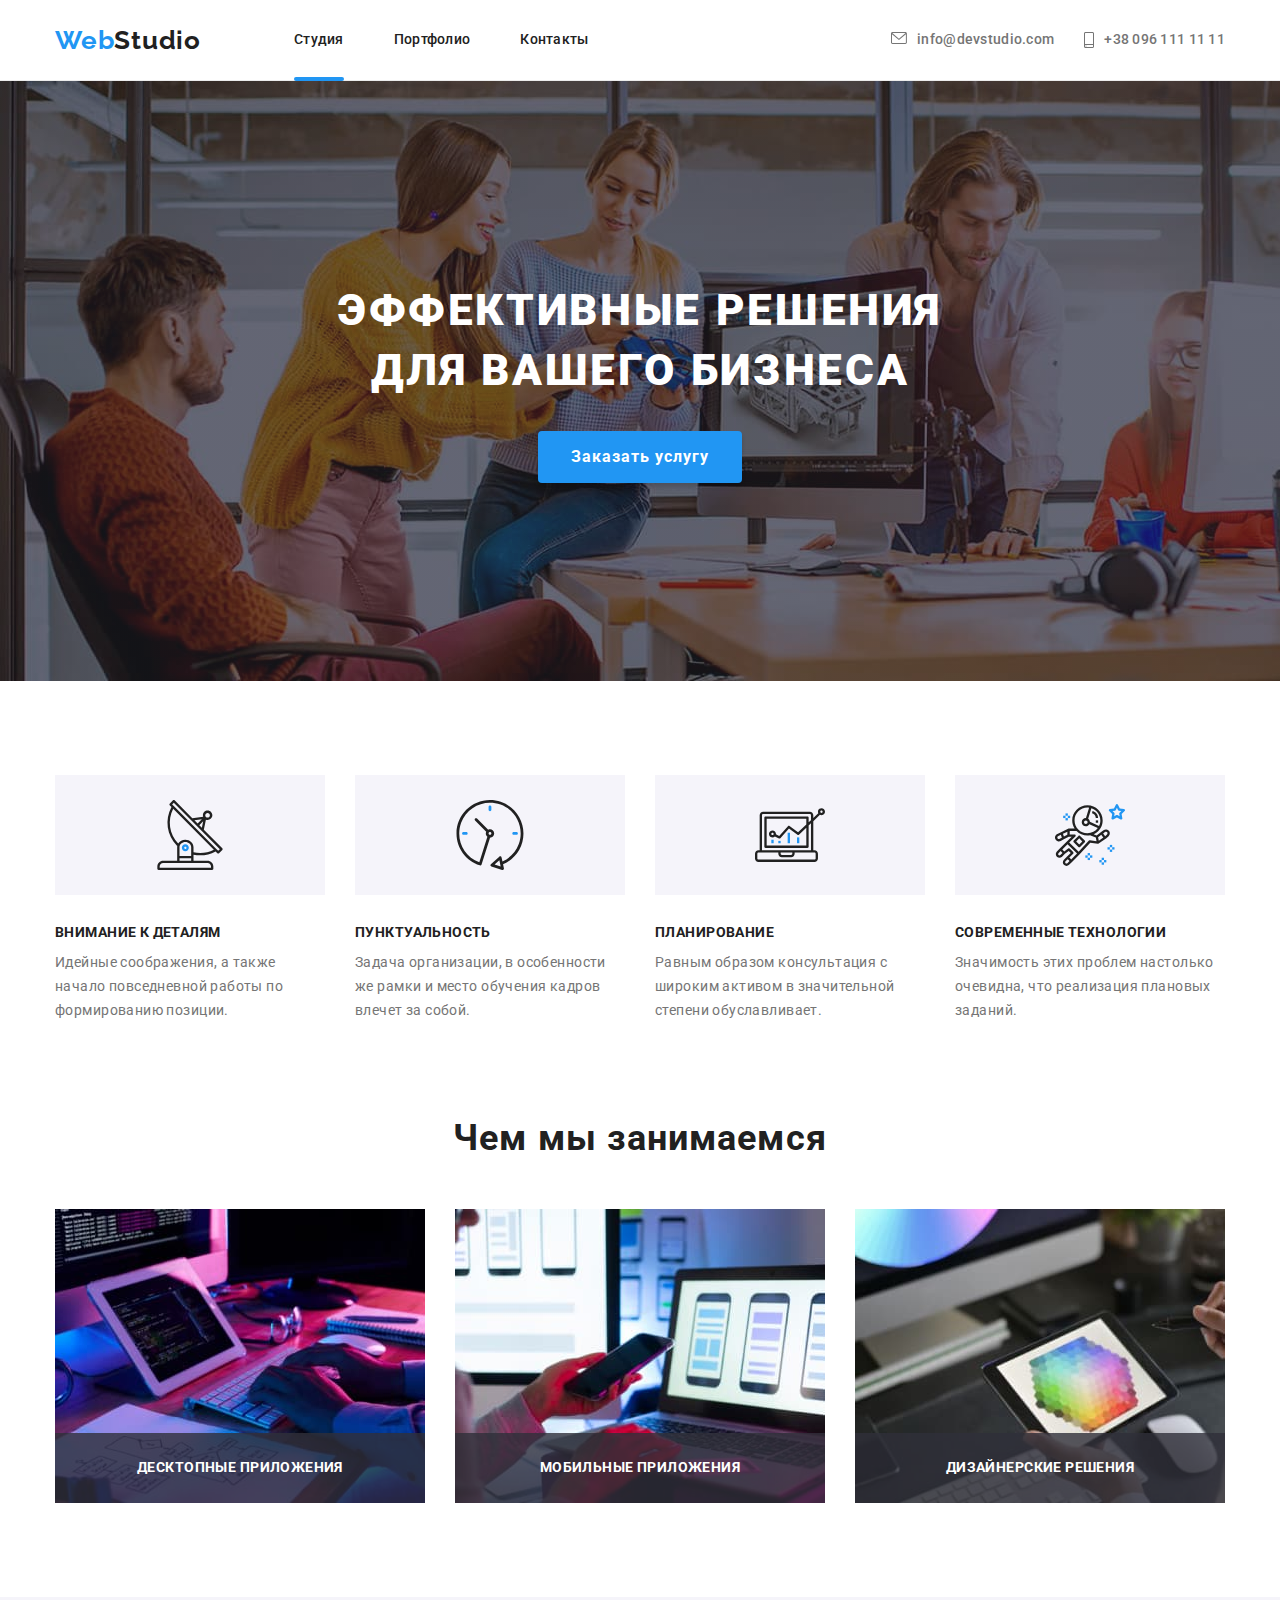
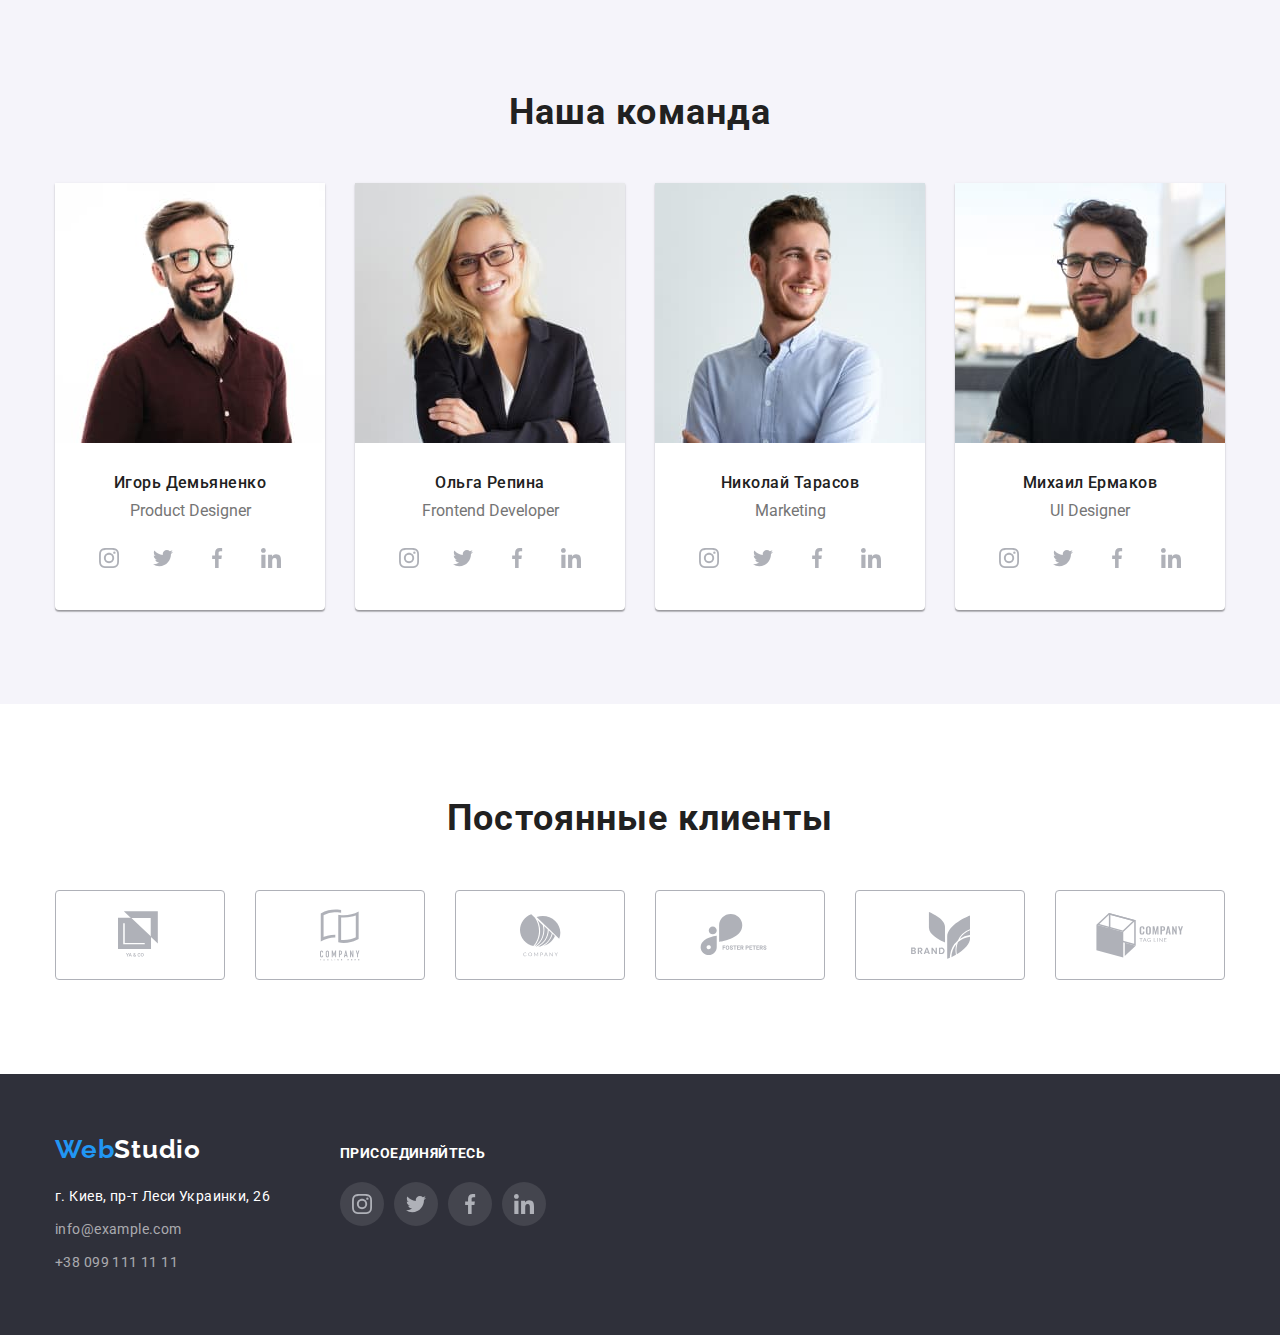
==== index.html @ fc25923f "hw5" ====
<!DOCTYPE html>
<html lang="ru">
    <head>
        <meta charset="UTF-8">
        <meta name="viewport" content="width=device-width, initial-scale=1.0">
        <title>Document</title>
        <link rel="preconnect" href="https://fonts.gstatic.com">
        <link
            href="https://fonts.googleapis.com/css2?family=Raleway:wght@700&family=Roboto:wght@400;500;700;900&display=swap"
            rel="stylesheet">
        <link rel="stylesheet"
            href="https://cdnjs.cloudflare.com/ajax/libs/modern-normalize/1.0.0/modern-normalize.min.css">
        <link rel="stylesheet" href="./style.css">
    </head>
    
    <body class="page">
        <!--Шапка сайта-->
        <header class="page-header">
            <div class="container main">
                <nav class="com">
                    <a href="./" class="logo">Web<span>Studio</span></a>
                    <ul class="site-nav com">
                        <li class="item"><a href="./index.html" class="link current">Студия</a> </li>
                        <li class="item"><a href="./portfolio.html" class="link">Портфолио</a> </li>
                        <li class="item"><a href="" class="link">Контакты</a> </li>
                    </ul>
                </nav>
                <address class="address">
                    <ul class="auth">
                        <li class="item mail">
                            <a href="mailto:info@devstudio.com" class="auth-mail">
                                <svg class="kliyenty-icon" width="16" height="12">
                                    <use href=".//image/sprite.svg#icon-envelope"></use>
                                </svg>
                                info@devstudio.com
                            </a>
                        </li>
                        <li class="item tel">
                            <a href="tel:+380961111111" class="auth-tel">
                                <svg class="kliyenty-icon" width="10" height="16">
                                    <use href=".//image/sprite.svg#icon-smartphone"></use>
                                </svg>
                                +38 096 111 11 11
                            </a>
                        </li>
                    </ul>
                </address>
            </div>
        </header>
        <main>
            <!-- Герой -->
            <section class="hero">
                <h1 class="hero-title">Эффективные решения <br> для вашего бизнеса</h1>
                <a href="" class="button-hero">Заказать услугу</a>
            </section>
            <section class="section">
                <!-- <h2></h2> -->
                <div class="container">
                    <ul class="features">
                        <li class="variety icon-antenna">
                            <h3 class="section-title">Внимание к деталям</h3>
                            <p class="section-text">Идейные соображения, а также начало повседневной работы по формированию
                                позиции.
                            </p>
                        </li>
                        <li class="variety icon-clock">
                            <h3 class="section-title">Пунктуальность</h3>
                            <p class="section-text">Задача организации, в особенности же рамки и место обучения кадров
                                влечет за
                                собой.</p>
                        </li>
                        <li class="variety icon-diagram">
                            <h3 class="section-title">Планирование</h3>
                            <p class="section-text">Равным образом консультация с широким активом в значительной степени
                                обуславливает.</p>
                        </li>
                        <li class="variety icon-astronaut">
                            <h3 class="section-title">Современные технологии</h3>
                            <p class="section-text">Значимость этих проблем настолько очевидна, что реализация плановых
                                заданий.</p>
                        </li>
                    </ul>
                </div>
            </section>
            <section class="work">
                <div class="container">
                    <h2 class="work-title">Чем мы занимаемся</h2>
                    <ul class="kinds">
                        <li class="kinds-foto">
                            <img class="work-foto" src="./image/box_1.jpg" alt="img" width="370" height="294">
                            <p class="service-text">Десктопные приложения</p>
                        </li>
                        <li class="kinds-foto">
                            <img class="work-foto" src="./image/box_2.jpg" alt="img" width="370" height="294">
                            <p class="service-text">Мобильные приложения</p>
                        </li>
                        <li class="kinds-foto">
                            <img class="work-foto" src="./image/box_3.jpg" alt="img" width="370" height="294">
                            <p class="service-text">Дизайнерские решения</p>
                        </li>
                    </ul>
                </div>
            </section>
            <section class="our-team">
                <div class="container">
                    <h2 class="team">Наша команда</h2>
                    <ul class="team-link">
                        <li class="team-card">
                            <img class="team-foto" src="./image/team_card_1.jpg" alt="img" width="270" height="260">
                            <div class="team-padding">
                                <h3 class="team-title">Игорь Демьяненко</h3>
                                <p class="team-text">Product Designer</p>
                                <ul class="container-team-icon">
                                    <li class="team-marg">
                                        <a href="" class="button-icon">
                                            <svg class="team-icons" width="20" height="20">
                                                <use href=".//image/sprite.svg#icon-instagram-2"></use>
                                            </svg>
                                        </a>
                                    </li>
                                    <li class="team-marg">
                                        <a href="" class="button-icon">
                                            <svg class="team-icons" width="20" height="20">
                                                <use href="./image/sprite.svg#icon-twitter"></use>
                                            </svg>
                                        </a>
                                    </li>
                                    <li class="team-marg">
                                        <a href="" class="button-icon">
                                            <svg class="team-icons" width="20" height="20">
                                                <use href="./image/sprite.svg#icon-facebook-1"></use>
                                            </svg>
                                        </a>
                                    </li>
                                    <li class="team-marg">
                                        <a href="" class="button-icon">
                                            <svg class="team-icons" width="20" height="20">
                                                <use href="./image/sprite.svg#icon-linkedin-1"></use>
                                            </svg>
                                        </a>
                                    </li>
                                </ul>
                            </div>
                        </li>
                        <li class="team-card">
                            <img class="team-foto" src="./image/team_card_2.jpg" alt="img" width="270" height="260">
                            <div class="team-padding">
                                <h3 class="team-title">Ольга Репина</h3>
                                <p class="team-text">Frontend Developer</p>
                                <ul class="container-team-icon">
                                    <li class="team-marg">
                                        <a href="" class="button-icon">
                                            <svg class="team-icons" width="20" height="20">
                                                <use href=".//image/sprite.svg#icon-instagram-2"></use>
                                            </svg>
                                        </a>
                                    </li>
                                    <li class="team-marg">
                                        <a href="" class="button-icon">
                                            <svg class="team-icons" width="20" height="20">
                                                <use href="./image/sprite.svg#icon-twitter"></use>
                                            </svg>
                                        </a>
                                    </li>
                                    <li class="team-marg">
                                        <a href="" class="button-icon">
                                            <svg class="team-icons" width="20" height="20">
                                                <use href="./image/sprite.svg#icon-facebook-1"></use>
                                            </svg>
                                        </a>
                                    </li>
                                    <li class="team-marg">
                                        <a href="" class="button-icon">
                                            <svg class="team-icons" width="20" height="20">
                                                <use href="./image/sprite.svg#icon-linkedin-1"></use>
                                            </svg>
                                        </a>
                                    </li>
                                </ul>
                            </div>
                        </li>
                        <li class="team-card">
                            <img class="team-foto" src="./image/team_card_3.jpg" alt="img" width="270" height="260">
                            <div class="team-padding">
                                <h3 class="team-title">Николай Тарасов</h3>
                                <p class="team-text">Marketing</p>
                                <ul class="container-team-icon">
                                    <li class="team-marg">
                                        <a href="" class="button-icon">
                                            <svg class="team-icons" width="20" height="20">
                                                <use href=".//image/sprite.svg#icon-instagram-2"></use>
                                            </svg>
                                        </a>
                                    </li>
                                    <li class="team-marg">
                                        <a href="" class="button-icon">
                                            <svg class="team-icons" width="20" height="20">
                                                <use href="./image/sprite.svg#icon-twitter"></use>
                                            </svg>
                                        </a>
                                    </li>
                                    <li class="team-marg">
                                        <a href="" class="button-icon">
                                            <svg class="team-icons" width="20" height="20">
                                                <use href="./image/sprite.svg#icon-facebook-1"></use>
                                            </svg>
                                        </a>
                                    </li>
                                    <li class="team-marg">
                                        <a href="" class="button-icon">
                                            <svg class="team-icons" width="20" height="20">
                                                <use href="./image/sprite.svg#icon-linkedin-1"></use>
                                            </svg>
                                        </a>
                                    </li>
                                </ul>
                            </div>
                        </li>
                        <li class="team-card">
                            <img class="team-foto" src="./image/team_card_4.jpg" alt="img" width="270" height="260">
                            <div class="team-padding">
                                <h3 class="team-title">Михаил Ермаков</h3>
                                <p class="team-text">UI Designer</p>
                                <ul class="container-team-icon">
                                    <li class="team-marg">
                                        <a href="" class="button-icon">
                                            <svg class="team-icons" width="20" height="20">
                                                <use href=".//image/sprite.svg#icon-instagram-2"></use>
                                            </svg>
                                        </a>
                                    </li>
                                    <li class="team-marg">
                                        <a href="" class="button-icon">
                                            <svg class="team-icons" width="20" height="20">
                                                <use href="./image/sprite.svg#icon-twitter"></use>
                                            </svg>
                                        </a>
                                    </li>
                                    <li class="team-marg">
                                        <a href="" class="button-icon">
                                            <svg class="team-icons" width="20" height="20">
                                                <use href="./image/sprite.svg#icon-facebook-1"></use>
                                            </svg>
                                        </a>
                                    </li>
                                    <li class="team-marg">
                                        <a href="" class="button-icon">
                                            <svg class="team-icons" width="20" height="20">
                                                <use href="./image/sprite.svg#icon-linkedin-1"></use>
                                            </svg>
                                        </a>
                                    </li>
                                </ul>
                            </div>
                        </li>
                    </ul>
                </div>
            </section>
            <section class="work-kliyenty">
                <div class="container">
                    <h2 class="kliyenty-title">Постоянные клиенты</h2>
                    <ul class="scroll">
                        <li class="kliyenty">
                            <a href="" class="button-kliyenty">
                                <svg class="kliyenty-picture" width="44" height="49">
                                    <use href="./image/sprite.svg#icon-Client-1"></use>
                                </svg>
                            </a>
                        </li>
                        <li class="kliyenty">
                            <a href="" class="button-kliyenty">
                                <svg class="kliyenty-picture" width="40" height="52">
                                    <use href="./image/sprite.svg#icon-Client-2"></use>
                                </svg>
                            </a>
                        </li>
                        <li class="kliyenty">
                            <a href="" class="button-kliyenty">
                                <svg class="kliyenty-picture" width="41" height="43">
                                    <use href="./image/sprite.svg#icon-Client-3"></use>
                                </svg>
                            </a>
                        </li>
                        <li class="kliyenty">
                            <a href="" class="button-kliyenty">
                                <svg class="kliyenty-picture" width="80" height="42">
                                    <use href="./image/sprite.svg#icon-Client-4"></use>
                                </svg>
                            </a>
                        </li>
                        <li class="kliyenty">
                            <a href="" class="button-kliyenty">
                                <svg class="kliyenty-picture" width="59" height="47">
                                    <use href="./image/sprite.svg#icon-Client-5"></use>
                                </svg>
                            </a>
                        </li>
                        <li class="kliyenty">
                            <a href="" class="button-kliyenty">
                                <svg class="kliyenty-picture" width="88" height="45">
                                    <use href="./image/sprite.svg#icon-Client-6"></use>
                                </svg>
                            </a>
                        </li>
                    </ul>
                </div>
            </section>
        </main>
        <footer class="navi">
            <!-- <h2>WebStudio</h2> -->
            <div class="container foot">
                <div>
                    <a href="./" class="logo-footer">Web<span>Studio</span></a>
                    <address>
                        <ul class="cell">
                            <li class="direction"><a href="#" class="cell-address">г. Киев, пр-т Леси Украинки, 26</a></li>
                            <li class="tel-mail"><a href="mailto:info@example.com" class="cell-mail">info@example.com</a>
                            </li>
                            <li class="tel-mail"><a href="tel:+380991111111" class="cell-tel">+38 099 111 11 11</a></li>
                        </ul>
                    </address>
                </div>
                <div class="social">
                    <p class="social-text">присоединяйтесь</p>
                    <ul class="container-team-icon">
                        <li class="team-marg">
                            <a href="" class="button-icon back">
                                <svg class="team-icons" width="20" height="20">
                                    <use href=".//image/sprite.svg#icon-instagram-2"></use>
                                </svg>
                            </a>
                        </li>
                        <li class="team-marg">
                            <a href="" class="button-icon back">
                                <svg class="team-icons" width="20" height="20">
                                    <use href="./image/sprite.svg#icon-twitter"></use>
                                </svg>
                            </a>
                        </li>
                        <li class="team-marg">
                            <a href="" class="button-icon back">
                                <svg class="team-icons" width="20" height="20">
                                    <use href="./image/sprite.svg#icon-facebook-1"></use>
                                </svg>
                            </a>
                        </li>
                        <li class="team-marg">
                            <a href="" class="button-icon back">
                                <svg class="team-icons" width="20" height="20">
                                    <use href="./image/sprite.svg#icon-linkedin-1"></use>
                                </svg>
                            </a>
                        </li>
                    </ul>
                </div>
            </div>
        </footer>
    
        <!--МОДАЛЬНОЕ ОКНО-->
        <!-- <div class="backdrop is-hidden" data-modal>
            <div class="modal-open-content" data-modal-open="">
                <button class="button-close-modal" data-modal-close>
    
                </button>
            </div>
        </div>         -->
    </body>
</html>
---- style.css ----
/*цвет основного текста #757575  */
/*вторичный цвет текста #212121 */
/*белый #FFFFFF* /
/*акцент #2196F3* /
/*цвет инфо  rgba(255, 255, 255, 0.6)*/
/* вторичный цвет фона  #F5F4FA и #2F303A */

/* переменные */
:root {
  --primary-text-color: #757575;
  --title-text-color: #212121;
  --accent-color: #2196f3;
  --primary-bg-color: #ffffff;
  --background-hero: #2f303a;
  --info-color: rgba(255, 255, 255, 0.6);
  --second-color: #f5f4fa;
  --background-color: #ffffff;
  /* --background-color: #e5e5e5; */
}

/*  Убираем маркеры */
ul {
  padding: 0;
  margin: 0;
  list-style: none;
}
/* Отменяем подчеркивание у ссылки */
a {
  text-decoration: none;
}
/* Отменяем подчеркивание при наведении у ссылки 
 a:hover {
   text-decoration: none; 
} */

/* body----------------------------------- */
.page {
  color: var(--primary-text-color);
  background-color: var(--background-color);
  font-family: Roboto, sans-serif;
}
.container {
  margin-left: auto;
  margin-right: auto;
  width: 1200px;
  padding-left: 15px;
  padding-right: 15px;
}
/* --Шапка сайта--------------------------------> */
/* логотип шапки ------------------*/
.main {
  display: flex;
}
img {
  display: block;
}
.com {
  display: flex;
  align-items: center;
}
.page-header {
  border-bottom: 1px solid #ececec;
}
.logo {
  margin-right: 93px;

  color: var(--accent-color);
  font-family: Raleway, Arial;
  font-weight: 700;
  font-size: 26px;
  line-height: 1.19;
  letter-spacing: 0.03em;
}
.logo span {
  color: var(--title-text-color);
}

/*site-nav-------------------------*/

.site-nav .item:not(:last-child) {
  margin-right: 50px;
}
.site-nav .link {
  display: block;
  padding: 32px 0;

  color: var(--title-text-color);
  font-weight: 500;
  font-size: 14px;
  line-height: 1.14;
  letter-spacing: 0.02em;
}
.site-nav .link:hover,
.site-nav .link:focus,
.item :hover,
.item :focus,
.site-nav {
  transition: color 250ms cubic-bezier(0.4, 0, 0.2, 1);
  color: var(--accent-color);
}

.item {
  position: relative;
}
.current::after {
  content: "";
  display: flex;
  position: absolute;
  width: 100%;
  height: 4px;
  top: 77px;
  border-radius: 2px;
  background-color: var(--accent-color);
}

/*auth*/
.address {
  margin-left: auto;
}
.auth {
  display: inline-flex;
}
.auth .item:not(:last-child) {
  margin-right: 30px;
}
.auth a {
  display: inline-flex;
  padding: 32px 0;

  font-style: normal;
  color: var(--primary-text-color);
  font-weight: 500;
  font-size: 14px;
  line-height: 1.14;
  letter-spacing: 0.02em;
}

.kliyenty-icon {
  margin-right: 10px;
}

/* секции */
/* Герой------------------------------- */
.hero {
  max-width: 1600px;
  height: 600px;
  margin-left: auto;
  margin-right: auto;
  padding: 200px 0;
  text-align: center;
  background-color: var(--background-hero);
  background-image: linear-gradient(
      to right,
      rgba(47, 48, 58, 0.4),
      rgba(47, 48, 58, 0.4)
    ),
    url("./image/heroy.jpg");
}
.hero-title {
  margin: 0 0 30px;

  color: var(--primary-bg-color);
  font-weight: 900;
  font-size: 44px;
  line-height: 1.36;
  letter-spacing: 0.06em;
  text-transform: uppercase;
}
/* .centered {
  text-align: center; отцентрирование секциии
} */
.section {
  padding: 94px 0;

  font-weight: 400;
  font-size: 14px;
  line-height: 1.71;
  letter-spacing: 0.03em;
}
.features,
.kinds {
  display: flex;
}
.variety {
  width: calc((100% - 90px) / 4);
}
.variety::before {
  display: block;
  content: "";
  margin-bottom: 30px;
  background-color: var(--second-color);

  background-repeat: no-repeat;
  background-position: center;
  width: 270px;
  height: 120px;
}

.variety:not(:last-child) {
  margin-right: 30px;
}
.icon-antenna::before {
  background-image: url("./image/icone/antenna\ 1.svg");
}
.icon-clock::before {
  background-image: url("./image/icone/clock\ 1.svg");
}
.icon-diagram::before {
  background-image: url("./image/icone/diagram\ 1.svg");
}
.icon-astronaut::before {
  background-image: url("./image/icone/astronaut\ 1.svg");
}
.section-text {
  margin-top: 0;
  margin-bottom: 0;
}
.section-title {
  margin-top: 0;
  margin-bottom: 10px;

  color: var(--title-text-color);
  background-color: var(--background-color);
  font-weight: 700;
  font-size: 14px;
  line-height: 1.14;
  letter-spacing: 0.03em;
  text-transform: uppercase;
}

.work {
  padding-bottom: 94px;
}
.work-title {
  margin-top: 0;
  margin-bottom: 50px;

  color: var(--title-text-color);
  font-weight: 700;
  font-size: 36px;
  line-height: 1.17;
  text-align: center;
  letter-spacing: 0.03em;
}

.kinds-foto {
  display: flex;
  position: relative;
  width: calc((100% - 60px) / 3);
  margin-right: 30px;
}

.service-text {
  display: inline-block;
  position: absolute;
  margin: 0;
  width: 100%;
  bottom: 0;
  left: 0;
  padding: 27px 15px;
  font-weight: 700;
  font-size: 14px;
  line-height: 1.14;
  text-align: center;
  letter-spacing: 0.03em;
  text-transform: uppercase;
  color: var(--background-color);
  background-color: rgba(47, 48, 58, 0.8);
}

.our-team {
  padding: 94px 0 94px;

  color: var(--primary-text-color);
  background: var(--second-color);
}
.our-team h2,
h3 {
  color: var(--title-text-color);
  font-weight: 700;
  font-size: 36px;
  line-height: 1.17;
  letter-spacing: 0.03em;
}

.team {
  margin-top: 0;
  margin-bottom: 50px;
  text-align: center;
}
.team-link {
  display: inline-flex;
}
.team-card {
  text-align: center;
  box-shadow: 0px 1px 3px rgba(0, 0, 0, 0.12), 0px 1px 1px rgba(0, 0, 0, 0.14),
    0px 2px 1px rgba(0, 0, 0, 0.2);
  border-radius: 0px 0px 4px 4px;
  width: calc((100% - 60px) / 4);
  background: var(--primary-bg-color);
}
.team-card:not(:last-child) {
  margin-right: 30px;
}
.team-foto {
  padding: 0;
  margin: 0;
}
.team-padding {
  padding: 30px 32px;
}

.button-icon {
  /* display: flex;
  justify-content: space-between; */
  display: block;
  padding: 12px;
  border: none;
  border-radius: 50%;
  color: #afb1b8;
  width: 44px;
  height: 44px;
}

.team-marg:not(:last-child) {
  margin-right: 10px;
}

.team-title {
  margin: 0;
  margin-bottom: 10px;

  font-weight: 500;
  font-size: 16px;
  line-height: 1.19;
  letter-spacing: 0.03em;
}
.team-text {
  margin: 0;
  margin-bottom: 16px;
}
.container-team-icon {
  width: 206px;
}
.work-kliyenty {
  padding: 94px 0;
}
.kliyenty-title {
  margin-top: 0;
  margin-bottom: 50px;
  color: var(--title-text-color);
  text-align: center;
  font-weight: 700;
  font-size: 36px;
  line-height: 1.16;
  letter-spacing: 0.03em;
}

.button-kliyenty {
  display: inline-flex;
  padding: 0;
  width: 170px;
  height: 90px;
  border-radius: 4px;
  border: 1px solid #afb1b8;
  fill: #afb1b8;
}

.button-kliyenty:hover {
  border: 1px solid var(--accent-color);
  fill: var(--accent-color);
  transition: color 250ms cubic-bezier(0.4, 0, 0.2, 1);
}

.kliyenty:not(:last-child) {
  margin-right: 30px;
}

.kliyenty-picture {
  margin: auto;
}

/* логотип подвала */
.navi {
  display: flex;
  padding: 60px 0 60px;
  background: var(--background-hero);
}
.cell {
  font-weight: 400;
  font-size: 14px;
  line-height: 1.71;
  letter-spacing: 0.03em;
}

.cell-mail,
.cell-tel {
  display: block;
  font-style: normal;
  color: var(--info-color);
}
.cell-address {
  display: block;
  font-style: normal;
  color: var(--primary-bg-color);
}

.direction {
  margin-bottom: 9px;
}

.tel-mail:not(:last-child) {
  margin-bottom: 9px;
}

/* лого подвала */

.logo-footer {
  display: block;
  margin-bottom: 20px;
  font-family: Raleway, arial;
  color: var(--accent-color);
  font-weight: 700;
  font-size: 26px;
  line-height: 1.19;
  letter-spacing: 0.03em;
}
.logo-footer span {
  color: var(--primary-bg-color);
}

.social {
  margin-left: 70px;
  color: var(--primary-bg-color);
  font-weight: 700;
  font-size: 14px;
  line-height: 1.14;
  letter-spacing: 0.03em;
  text-transform: uppercase;
}
.social-text {
  margin: 0;
  margin-bottom: 20px;
}
.back {
  background: rgba(255, 255, 255, 0.1);
}

.foot {
  display: flex;
  align-items: baseline;
}
/* button */
.button {
  display: inline-block;
  border-radius: 4px;
  padding: 6px 22px;
  border: 1px solid transparent;
  color: var(--title-text-color);
  background: var(--second-color);
  font-weight: 500;
  font-size: 16px;
  line-height: 1.63;
  letter-spacing: 0.03em;
}

.button:hover,
.button:focus {
  color: var(--primary-bg-color);
  background: var(--accent-color);
  transition: color 250ms cubic-bezier(0.4, 0, 0.2, 1);
}

.button-hero {
  display: inline-block;
  border-radius: 4px; /*закругление кнопки*/
  padding: 10px 32px;
  min-width: 200px; /*мин ширина кнопки*/
  border: 1px solid transparent; /*прозрачная рамка кнопки*/
  color: var(--primary-bg-color);
  background: var(--accent-color);
  box-shadow: 0px 4px 4px rgba(0, 0, 0, 0.15);
  font-weight: 700;
  font-size: 16px;
  line-height: 1.87;
  align-items: center;
  text-align: center;
  letter-spacing: 0.06em;
}

/* Портфолио-------------------------------- */

.filter {
  display: flex;
  margin-bottom: 50px;
  justify-content: center;
}

button {
  cursor: pointer;
}

.filter-button:not(:last-child) {
  margin-right: 8px;
}
.project {
  display: flex;
  flex-wrap: wrap;
}
.partition {
  width: calc((100% - 60px) / 3);
  margin-right: 30px;
  margin-bottom: 30px;
}

.partition:nth-child(3n) {
  margin-right: 0;
}
.partition:nth-last-child(-n + 3) {
  margin-bottom: 0;
}
.unit {
  width: 370px;
  padding: 20px 24px;
  border: 1px solid #eeeeee;
  border-top: 0;
}
.overley {
  display: flex;
  position: relative;
  overflow: hidden;
}
.overlay-text {
  margin: 0;
  padding: 63px 24px;
  font-size: 18px;
  line-height: 1.56;
  letter-spacing: 0.03em;
  color: var(--background-color);
  position: absolute;
  width: 100%;
  height: 100%;
  background-color: rgba(33, 150, 243, 0.9);
  transform: translateY(100%);
  transition: transform 250ms cubic-bezier(0.4, 0, 0.2, 1);
}

/* .partition-image:hover::before {
  opacity: 1;
  transition: color 250ms cubic-bezier(0.4, 0, 0.2, 1); */

.partition-image:hover .overley-text {
  transform: translateY(0);
}
/* .partition ::before {
  display: inline-block;
  position: absolute;
  content: "";
  width: 100%;
  height: 100%;
  opacity: 0;
  background-color: rgba(33, 150, 243, 0.9);
} */

.partition-title {
  margin: 0;
  margin-bottom: 4px;
}
.partition-text {
  margin: 0;
}

.partition h2 {
  color: var(--title-text-color);
  font-weight: 700;
  font-size: 18px;
  line-height: 2;
  letter-spacing: 0.06em;
}
.unit {
  font-weight: 400;
  font-size: 16px;
  line-height: 1.87;
  letter-spacing: 0.03em;
  color: var(--primary-text-color);
}

.partition-image {
  display: block;
}

.partition-image {
  box-shadow: 0px 1px 1px rgb(255, 255, 255), 0px 4px 4px rgb(255, 255, 255),
    1px 4px 6px rgb(255, 255, 255);
  transition: color 250ms cubic-bezier(0.4, 0, 0.2, 1);
}

.partition-image:hover {
  box-shadow: 0px 1px 1px rgba(0, 0, 0, 0.12), 0px 4px 4px rgba(0, 0, 0, 0.06),
    1px 4px 6px rgba(0, 0, 0, 0.16);
  transition: color 250ms cubic-bezier(0.4, 0, 0.2, 1);
}

/* ИКОНКИ */
.container-team-icon,
.social-icon,
.scroll {
  display: flex;
}

.team-icon {
  align-items: center;
  padding: 0;
  border: none;
  border-radius: 50%;
  margin-right: 10px;
  background-color: var(--background-color);
  width: 44px;
  height: 44px;
}

.icon-antenna {
  width: 270px;
  height: 120px;
  background-color: rgba(255, 255, 255, 0.1);
  justify-content: center;
  background-size: cover;
}

.button-icon:hover {
  background-color: var(--accent-color);
  color: var(--background-color);
  transition: color 250ms cubic-bezier(0.4, 0, 0.2, 1);
}

.kliyenty-icon,
.team-icons {
  fill: #afb1b8;
}

.kliyenty-icon,
.team-icons {
  fill: currentColor;
}
/* .team-icons:hover {
  fill: var(--primary-bg-color);
} */
.icon {
  fill: var(--primary-bg-color);
}
/* .is-hidden .modal-open-content {
  transform: translateX(-300%);
}

.modal-open-conten {
  position: absolute;
  max-width: 528px;
  height: 581px;
  width: 100%;
  left: 50%;
  top: 50%;
  transform: translate(-50%, -50%);
  border-radius: 4px;
  transition: 250ms cubic-bezier(0.4, 0, 0.2, 1);
  box-shadow: 0px 1px 3px rgba(0, 0, 0, 0.12), 0px, 1px, 1px,
    rgba(0, 0, 0, 0.14), 0px, 2px, 1px, rgba(0, 0, 0, 0.2);
  background: var(--primary-bg-color);
} */
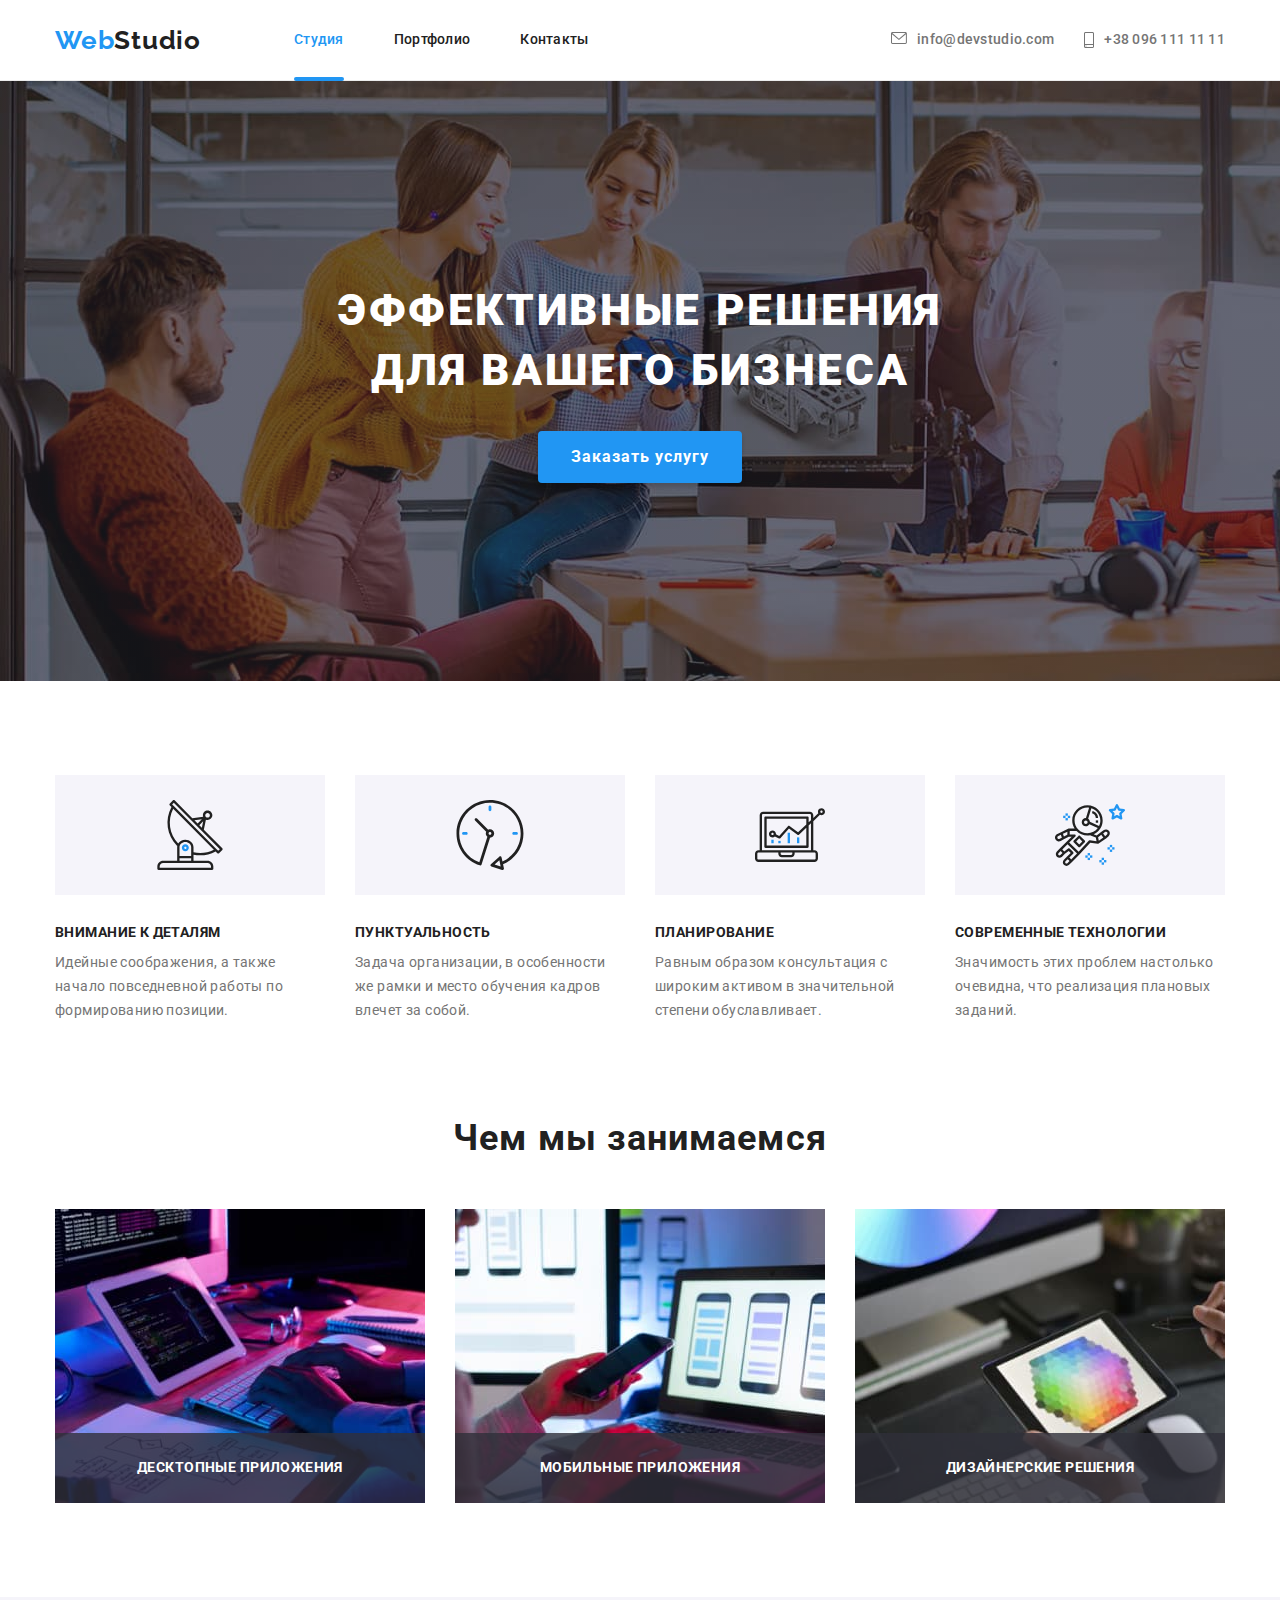
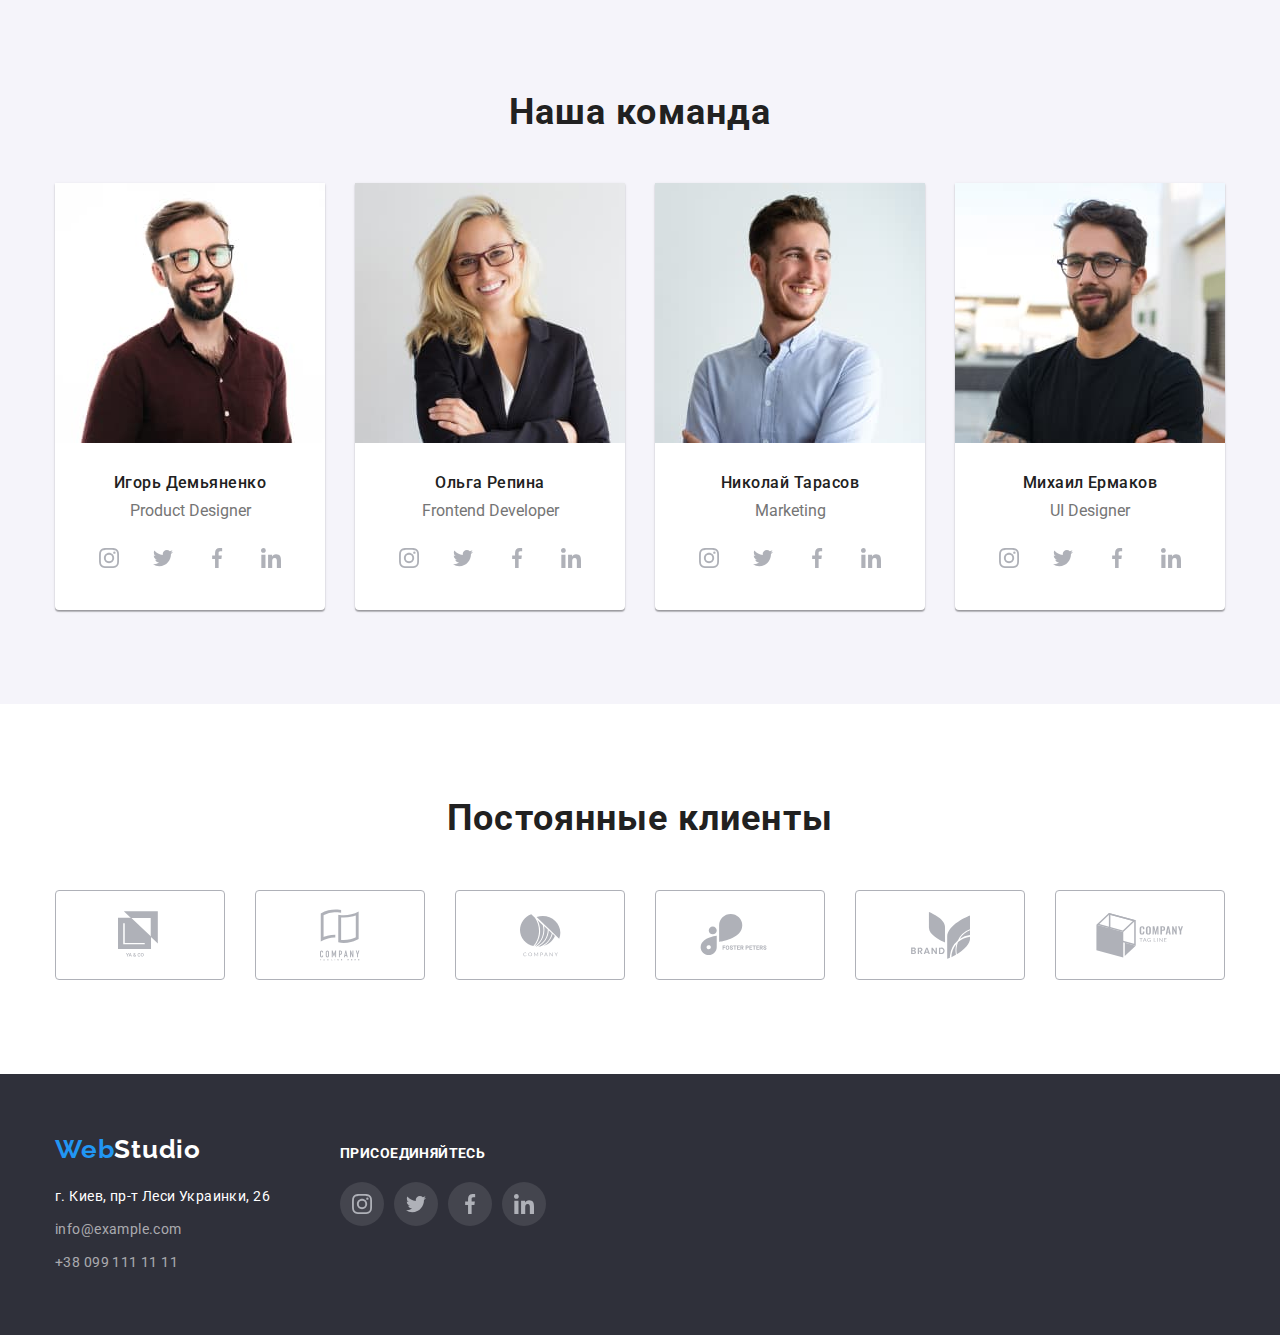
==== commit 93c2c356: "hw5/2" ====
--- a/index.html
+++ b/index.html
@@ -51,7 +51,12 @@
             <!-- Герой -->
             <section class="hero">
                 <h1 class="hero-title">Эффективные решения <br> для вашего бизнеса</h1>
-                <a href="" class="button-hero">Заказать услугу</a>
+                <button class="button-hero" data-modal-open> Заказать услугу </button>
+                <div class="backdrop is-hidden" data-modal>
+                    <div class="modal">
+                        <button class="button-close-modal" data-modal-close>Закрыть</button>
+                    </div>
+                </div>
             </section>
             <section class="section">
                 <!-- <h2></h2> -->
@@ -356,13 +361,7 @@
             </div>
         </footer>
     
-        <!--МОДАЛЬНОЕ ОКНО-->
-        <!-- <div class="backdrop is-hidden" data-modal>
-            <div class="modal-open-content" data-modal-open="">
-                <button class="button-close-modal" data-modal-close>
-    
-                </button>
-            </div>
-        </div>         -->
+        <!--JS--------------------------------->         
+        <script src="./js/modal.js"></script>
     </body>
 </html>--- a/style.css
+++ b/style.css
@@ -89,18 +89,19 @@
   font-size: 14px;
   line-height: 1.14;
   letter-spacing: 0.02em;
+  transition: color 250ms cubic-bezier(0.4, 0, 0.2, 1);
 }
 .site-nav .link:hover,
 .site-nav .link:focus,
 .item :hover,
 .item :focus,
-.site-nav {
-  transition: color 250ms cubic-bezier(0.4, 0, 0.2, 1);
+.site-nav .link.current {
   color: var(--accent-color);
 }
 
 .item {
   position: relative;
+  transition: color 250ms cubic-bezier(0.4, 0, 0.2, 1);
 }
 .current::after {
   content: "";
@@ -166,9 +167,7 @@
   letter-spacing: 0.06em;
   text-transform: uppercase;
 }
-/* .centered {
-  text-align: center; отцентрирование секциии
-} */
+
 .section {
   padding: 94px 0;
 
@@ -311,15 +310,16 @@
 }
 
 .button-icon {
-  /* display: flex;
-  justify-content: space-between; */
-  display: block;
-  padding: 12px;
+  display: flex;
+  align-items: center;
+  justify-content: center;
   border: none;
   border-radius: 50%;
   color: #afb1b8;
   width: 44px;
   height: 44px;
+  transition: color 250ms cubic-bezier(0.4, 0, 0.2, 1),
+    background-color 250ms cubic-bezier(0.4, 0, 0.2, 1);
 }
 
 .team-marg:not(:last-child) {
@@ -364,12 +364,13 @@
   border-radius: 4px;
   border: 1px solid #afb1b8;
   fill: #afb1b8;
+  transition: border 250ms cubic-bezier(0.4, 0, 0.2, 1),
+    fill 250ms cubic-bezier(0.4, 0, 0.2, 1);
 }
 
 .button-kliyenty:hover {
   border: 1px solid var(--accent-color);
   fill: var(--accent-color);
-  transition: color 250ms cubic-bezier(0.4, 0, 0.2, 1);
 }
 
 .kliyenty:not(:last-child) {
@@ -462,13 +463,16 @@
   font-size: 16px;
   line-height: 1.63;
   letter-spacing: 0.03em;
+  transition: color 250ms cubic-bezier(0.4, 0, 0.2, 1),
+    background 250ms cubic-bezier(0.4, 0, 0.2, 1);
 }
 
 .button:hover,
 .button:focus {
   color: var(--primary-bg-color);
   background: var(--accent-color);
-  transition: color 250ms cubic-bezier(0.4, 0, 0.2, 1);
+  box-shadow: 0px 3px 1px rgba(0, 0, 0, 0.1), 0px 1px 2px rgba(0, 0, 0, 0.08),
+    0px 2px 2px rgba(0, 0, 0, 0.12);
 }
 
 .button-hero {
@@ -530,7 +534,7 @@
   position: relative;
   overflow: hidden;
 }
-.overlay-text {
+.overley-text {
   margin: 0;
   padding: 63px 24px;
   font-size: 18px;
@@ -540,27 +544,14 @@
   position: absolute;
   width: 100%;
   height: 100%;
-  background-color: rgba(33, 150, 243, 0.9);
+  background: rgba(33, 150, 243, 0.9);
   transform: translateY(100%);
   transition: transform 250ms cubic-bezier(0.4, 0, 0.2, 1);
 }
 
-/* .partition-image:hover::before {
-  opacity: 1;
-  transition: color 250ms cubic-bezier(0.4, 0, 0.2, 1); */
-
 .partition-image:hover .overley-text {
   transform: translateY(0);
 }
-/* .partition ::before {
-  display: inline-block;
-  position: absolute;
-  content: "";
-  width: 100%;
-  height: 100%;
-  opacity: 0;
-  background-color: rgba(33, 150, 243, 0.9);
-} */
 
 .partition-title {
   margin: 0;
@@ -598,7 +589,6 @@
 .partition-image:hover {
   box-shadow: 0px 1px 1px rgba(0, 0, 0, 0.12), 0px 4px 4px rgba(0, 0, 0, 0.06),
     1px 4px 6px rgba(0, 0, 0, 0.16);
-  transition: color 250ms cubic-bezier(0.4, 0, 0.2, 1);
 }
 
 /* ИКОНКИ */
@@ -630,7 +620,6 @@
 .button-icon:hover {
   background-color: var(--accent-color);
   color: var(--background-color);
-  transition: color 250ms cubic-bezier(0.4, 0, 0.2, 1);
 }
 
 .kliyenty-icon,
@@ -642,17 +631,32 @@
 .team-icons {
   fill: currentColor;
 }
-/* .team-icons:hover {
-  fill: var(--primary-bg-color);
-} */
+
 .icon {
   fill: var(--primary-bg-color);
 }
-/* .is-hidden .modal-open-content {
-  transform: translateX(-300%);
-}
-
-.modal-open-conten {
+/* MODAL--------------------------------------- */
+
+.backdrop.is-hidden {
+  visibility: hidden;
+  opacity: 0;
+  pointer-events: none;
+}
+
+.backdrop {
+  position: fixed;
+  top: 0;
+  left: 0;
+  width: 1600px;
+  height: 1024px;
+  background-color: rgba(0, 0, 0, 0.2);
+  opacity: 1;
+  visibility: visible;
+
+  transition: opacity 250ms cubic-bezier(0.4, 0, 0.2, 1),
+    visibility 250ms cubic-bezier(0.4, 0, 0.2, 1);
+}
+.modal {
   position: absolute;
   max-width: 528px;
   height: 581px;
@@ -662,7 +666,7 @@
   transform: translate(-50%, -50%);
   border-radius: 4px;
   transition: 250ms cubic-bezier(0.4, 0, 0.2, 1);
-  box-shadow: 0px 1px 3px rgba(0, 0, 0, 0.12), 0px, 1px, 1px,
-    rgba(0, 0, 0, 0.14), 0px, 2px, 1px, rgba(0, 0, 0, 0.2);
+  box-shadow: 0px 1px 3px rgba(0, 0, 0, 0.12), 0px 1px 1px rgba(0, 0, 0, 0.14),
+    0px 2px 1px rgba(0, 0, 0, 0.2);
   background: var(--primary-bg-color);
-} */
+}
